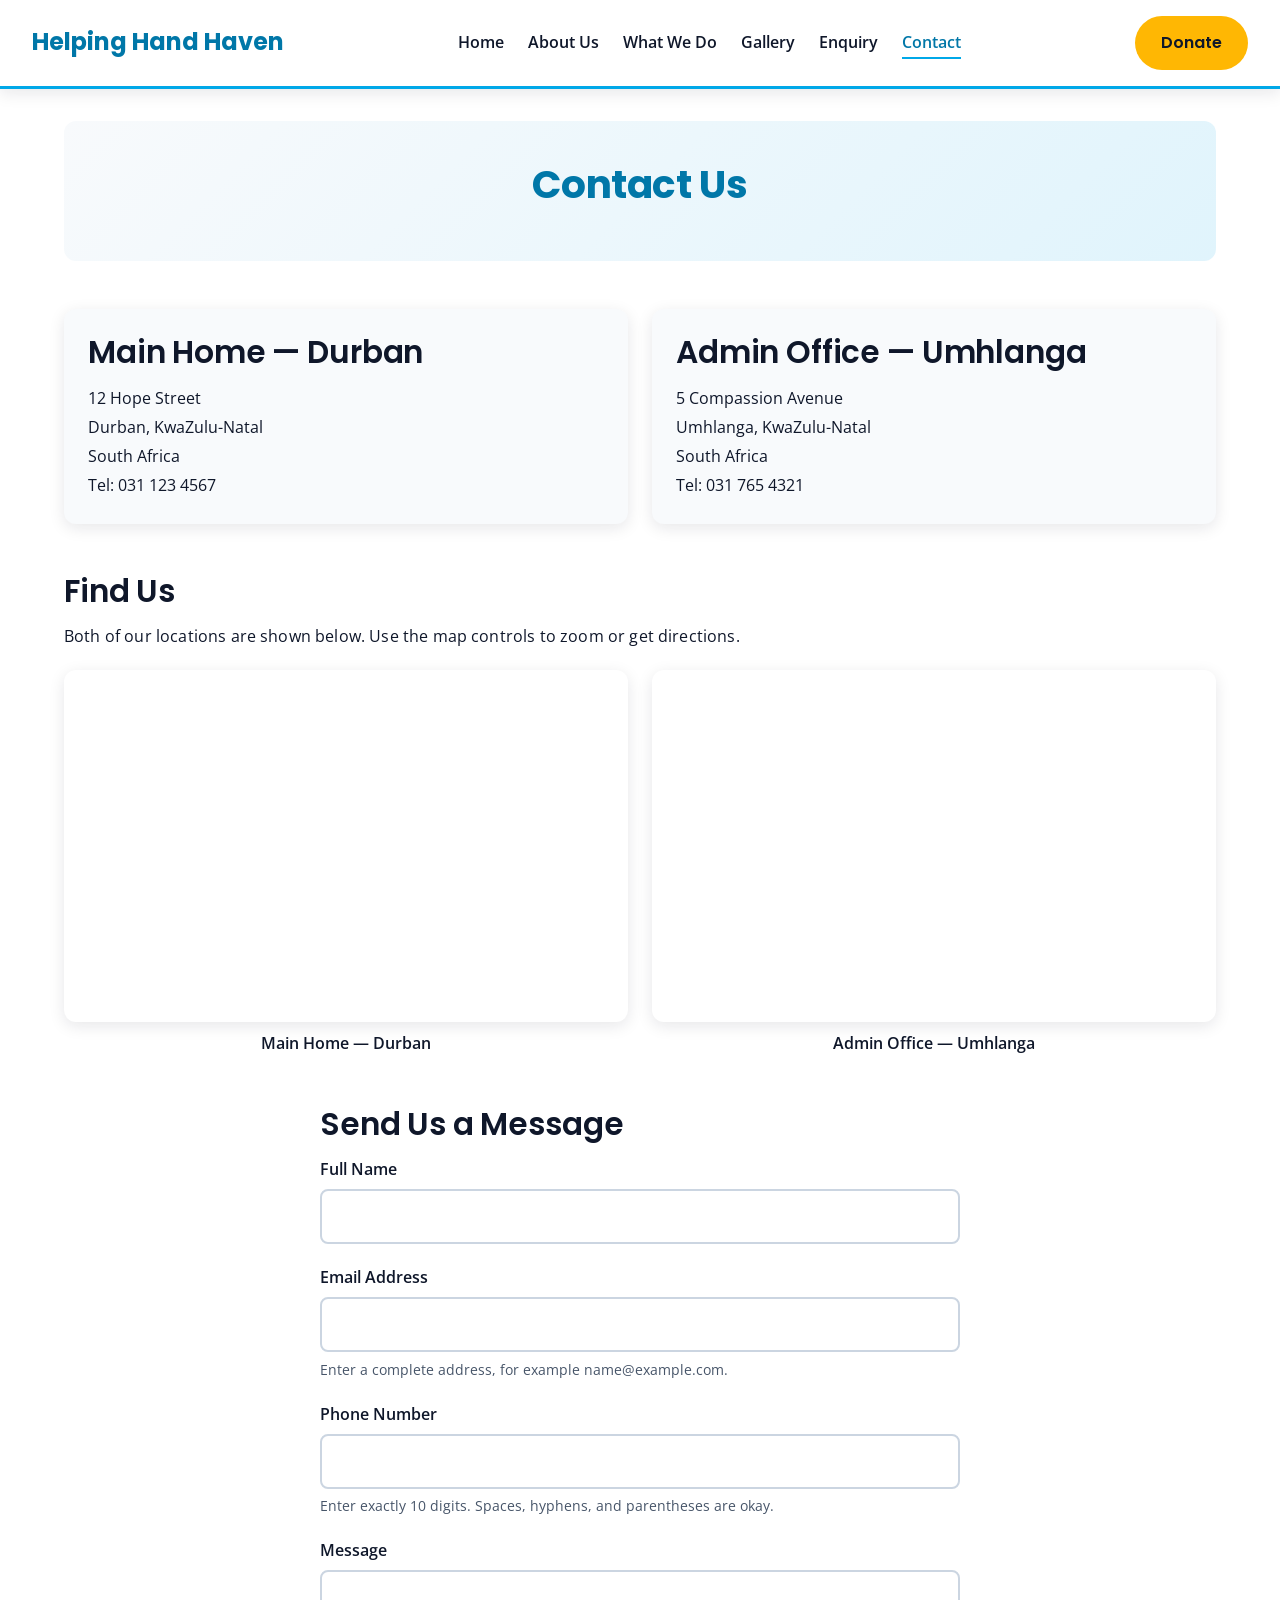
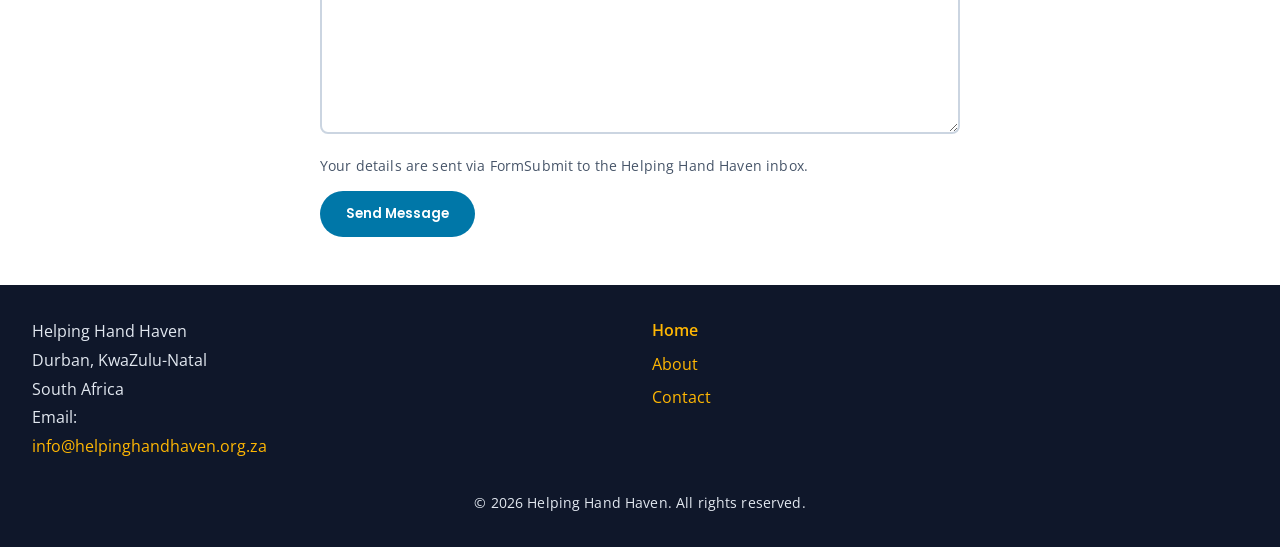
==== contact.html @ 0e316804 "changes" ====
<!DOCTYPE html>
<html lang="en">
<head>
    <meta charset="UTF-8">
    <meta name="viewport" content="width=device-width, initial-scale=1.0">
    <meta name="referrer" content="strict-origin-when-cross-origin">
    <title>Contact Helping Hand Haven | Durban and Umhlanga</title>
    <meta name="description" content="Contact Helping Hand Haven in Durban or Umhlanga, KwaZulu-Natal. Send a message or find directions to our locations.">
    <meta name="keywords" content="contact Helping Hand Haven, children's home Durban, Umhlanga, directions, KwaZulu-Natal">
    <link rel="preconnect" href="https://fonts.googleapis.com">
    <link rel="preconnect" href="https://fonts.gstatic.com" crossorigin>
    <link href="https://fonts.googleapis.com/css2?family=Open+Sans:wght@400;600;700&amp;family=Poppins:wght@400;600;700&amp;display=swap" rel="stylesheet">
    <link rel="stylesheet" href="css/styles.css">
    <script src="js/script.js" defer></script>
</head>
<body>

    <!-- ===== Header and Navigation ===== -->
    <header>
        <div class="logo">
            <a href="index.html">Helping Hand Haven</a>
        </div>
        <input class="nav-toggle" type="checkbox" id="nav-toggle" aria-controls="primary-navigation">
        <label class="nav-toggle-label" for="nav-toggle">
            <span aria-hidden="true"></span>
            <span class="visually-hidden">Toggle navigation menu</span>
        </label>
        <nav id="primary-navigation" aria-label="Primary navigation">
            <ul class="nav-links">
                <li><a href="index.html">Home</a></li>
                <li><a href="about.html">About Us</a></li>
                <li><a href="what-we-do.html">What We Do</a></li>
                <li><a href="gallery.html">Gallery</a></li>
                <li><a href="enquiry.html">Enquiry</a></li>
                <li><a href="contact.html" aria-current="page">Contact</a></li>
            </ul>
        </nav>
        <a href="enquiry.html" class="btn btn-donate">Donate</a>
    </header>

    <!-- ===== Main Content ===== -->
    <main>

        <section class="page-title">
            <h1>Contact Us</h1>
        </section>

        <!-- locations -->
        <section class="locations">
            <div class="location">
                <h2>Main Home &mdash; Durban</h2>
                <address>
                    12 Hope Street<br>
                    Durban, KwaZulu-Natal<br>
                    South Africa<br>
                    Tel: 031 123 4567
                </address>
            </div>
            <div class="location">
                <h2>Admin Office &mdash; Umhlanga</h2>
                <address>
                    5 Compassion Avenue<br>
                    Umhlanga, KwaZulu-Natal<br>
                    South Africa<br>
                    Tel: 031 765 4321
                </address>
            </div>
        </section>

        <!-- Map -->
        <section class="map-section">
            <h2>Find Us</h2>
            <p>Both of our locations are shown below. Use the map controls to zoom or get directions.</p>
            <div class="map-grid">
                <figure class="map-frame">
                    <iframe
                        title="Map showing the Main Home at 12 Hope Street, Durban"
                        src="https://www.google.com/maps?q=12+Hope+Street,+Durban,+KwaZulu-Natal,+South+Africa&amp;output=embed"
                        loading="lazy"
                        referrerpolicy="no-referrer-when-downgrade"
                        allowfullscreen></iframe>
                    <figcaption>Main Home &mdash; Durban</figcaption>
                </figure>
                <figure class="map-frame">
                    <iframe
                        title="Map showing the Admin Office at 5 Compassion Avenue, Umhlanga"
                        src="https://www.google.com/maps?q=5+Compassion+Avenue,+Umhlanga,+KwaZulu-Natal,+South+Africa&amp;output=embed"
                        loading="lazy"
                        referrerpolicy="no-referrer-when-downgrade"
                        allowfullscreen></iframe>
                    <figcaption>Admin Office &mdash; Umhlanga</figcaption>
                </figure>
            </div>
        </section>

        <!-- Contact form -->
        <section class="contact-form">
            <h2>Send Us a Message</h2>
            <form action="https://formsubmit.co/info@helpinghandhaven.org.za" method="post" data-email-form data-ajax-action="https://formsubmit.co/ajax/info@helpinghandhaven.org.za">
                <input type="hidden" name="_subject" value="New Helping Hand Haven contact message">
                <input type="hidden" name="_url" value="https://helpinghandhaven.org.za/contact.html">
                <input type="hidden" name="_template" value="table">
                <div class="honeypot" aria-hidden="true">
                    <label for="website">Leave this field blank</label>
                    <input type="text" id="website" name="_honey" tabindex="-1" autocomplete="off">
                </div>
                <div class="form-group">
                    <label for="full-name">Full Name</label>
                    <input type="text" id="full-name" name="full-name" minlength="2" maxlength="80" autocomplete="name" required>
                </div>
                <div class="form-group">
                    <label for="email">Email Address</label>
                    <input type="email" id="email" name="email" maxlength="254" autocomplete="email" aria-describedby="email-help" required>
                    <small id="email-help">Enter a complete address, for example name@example.com.</small>
                </div>
                <div class="form-group">
                    <label for="phone">Phone Number</label>
                    <input type="tel" id="phone" name="phone" inputmode="tel" maxlength="30" autocomplete="tel" aria-describedby="phone-help" required>
                    <small id="phone-help">Enter exactly 10 digits. Spaces, hyphens, and parentheses are okay.</small>
                </div>
                <div class="form-group">
                    <label for="message">Message</label>
                    <textarea id="message" name="message" rows="5" minlength="10" maxlength="1500" required></textarea>
                </div>
                <p class="form-note">Your details are sent via FormSubmit to the Helping Hand Haven inbox.</p>
                <button type="submit" class="btn btn-primary">Send Message</button>
                <p class="form-status" data-form-status role="status" aria-live="polite" tabindex="-1" hidden></p>
            </form>
        </section>

    </main>

    <!-- ===== Footer ===== -->
    <footer>
        <div class="footer-contact">
            <address>
                Helping Hand Haven<br>
                Durban, KwaZulu-Natal<br>
                South Africa<br>
                Email: <a href="mailto:info@helpinghandhaven.org.za">info@helpinghandhaven.org.za</a>
            </address>
        </div>
        <div class="footer-links">
            <a href="index.html">Home</a>
            <a href="about.html">About</a>
            <a href="contact.html">Contact</a>
        </div>
        <p class="copyright">&copy; 2026 Helping Hand Haven. All rights reserved.</p>
    </footer>

</body>
</html>
---- css/styles.css ----
/* ==========================================================
   Helping Hand Haven - styles.css
   Sections: 1 Variables  2 Base  3 Typography  4 Layout
             5 Components  6 Pseudo-classes  7 Responsive
   ========================================================== */

/* Fonts: Poppins (headings) + Open Sans (body), as per proposal.
   They are loaded with <link> tags in the <head> of every HTML page (faster than @import). */

/* ---------- 1. CSS VARIABLES (colour scheme from proposal) ---------- */
:root {
  --blue: #00A8E8;
  --gold: #FFB703;
  --green: #38B000;
  --green-dark: #2D7A0F;
  --bg: #FFFFFF;
  --bg-soft: #F8FAFC;
  --text: #0F172A;
  --blue-dark: #0077A8;
  --radius: 0.75rem;
  --shadow: 0 0.25rem 1rem rgba(15, 23, 42, 0.1);
  --max-width: 75rem;

  /* Typography scale (ratio 1.25 - "major third"), all in rem so it scales with the user's settings */
  --step-0: 1rem;
  --step-1: 1.25rem;
  --step-2: 1.5625rem;
  --step-3: 1.9531rem;
  --step-4: 2.4414rem;
}

/* ---------- 2. BASE / DEFAULT STYLES ---------- */
/* CSS reset: removes each browser's default margins/padding so every browser starts equal */
*, *::before, *::after { box-sizing: border-box; margin: 0; padding: 0; }
html { scroll-behavior: smooth; -webkit-text-size-adjust: 100%; }

body {
  margin: 0;
  font-family: 'Open Sans', Arial, sans-serif;
  font-size: 1rem;            /* 16px base, relative everywhere else */
  line-height: 1.7;
  color: var(--text);
  background-color: var(--bg);
}

/* Responsive images: never overflow their container */
img { max-width: 100%; height: auto; display: block; }

a { color: var(--blue-dark); }

main { max-width: var(--max-width); margin: 0 auto; padding: 0 1.5rem; }

section { margin: 3rem 0; }

/* ---------- 3. TYPOGRAPHY ---------- */
h1, h2, h3 {
  font-family: 'Poppins', Arial, sans-serif;
  line-height: 1.25;
  margin: 0 0 0.75rem;
}
h1 { font-size: var(--step-4); font-weight: 700; letter-spacing: -0.01em; }
h2 { font-size: var(--step-3); font-weight: 600; letter-spacing: -0.005em; }
h3 { font-size: var(--step-1); font-weight: 600; color: var(--blue-dark); }
p  { margin: 0 0 1rem; font-weight: 400; letter-spacing: 0.01em; }
strong { font-weight: 600; }
small { font-size: 0.85rem; color: #475569; }
blockquote { margin: 0; font-style: italic; font-size: 1.2rem; }
cite { font-weight: 600; font-style: normal; }

/* ---------- 4. LAYOUT STRUCTURE (Flexbox + Grid) ---------- */
/* Header: flexbox row - logo | nav | donate button */
header {
  display: flex;
  align-items: center;
  justify-content: space-between;
  gap: 1rem;
  flex-wrap: wrap;
  padding: 1rem 2rem;
  background: var(--bg);
  border-bottom: 0.2rem solid var(--blue);
  box-shadow: var(--shadow);
  position: sticky;
  top: 0;
  z-index: 10;
}
.logo a {
  font-family: 'Poppins', Arial, sans-serif;
  font-size: 1.5rem;
  font-weight: 700;
  color: var(--blue-dark);
  text-decoration: none;
}
.nav-links {
  display: flex;
  flex-wrap: wrap;
  gap: 1.5rem;
  list-style: none;
  margin: 0;
  padding: 0;
}
.nav-links a {
  color: var(--text);
  text-decoration: none;
  font-weight: 600;
  padding: 0.25rem 0;
  border-bottom: 0.15rem solid transparent;
}

/* Hamburger toggle: hidden on desktop, shown on tablet/mobile (see section 7) */
.nav-toggle { display: none; }
.nav-toggle-label { display: none; cursor: pointer; padding: 0.5rem; }
.nav-toggle-label span,
.nav-toggle-label span::before,
.nav-toggle-label span::after {
  display: block;
  width: 1.75rem;
  height: 0.2rem;
  background: var(--text);
  border-radius: 0.2rem;
  position: relative;
  transition: transform 0.25s, background-color 0.25s;
}
.nav-toggle-label span::before, .nav-toggle-label span::after { content: ""; position: absolute; left: 0; }
.nav-toggle-label span::before { top: -0.5rem; }
.nav-toggle-label span::after  { top: 0.5rem; }
.visually-hidden {
  position: absolute;
  width: 1px;
  height: 1px;
  padding: 0;
  margin: -1px;
  overflow: hidden;
  clip: rect(0, 0, 0, 0);
  white-space: nowrap;
  border: 0;
}

/* Two-column sections: flexbox */
.hero, .our-history, .service-block {
  display: flex;
  align-items: center;
  gap: 2.5rem;
}
.hero-text, .history-text, .service-text,
.hero-image, .history-image, .service-image { flex: 1 1 50%; }
.service-block.reverse { flex-direction: row-reverse; }

/* Card / photo / team / gallery layouts: CSS Grid */
.core-offerings,
.mission-vision,
.locations {
  display: grid;
  grid-template-columns: repeat(auto-fit, minmax(16rem, 1fr));
  gap: 1.5rem;
}
.photo-grid, .team-grid {
  display: grid;
  grid-template-columns: repeat(3, 1fr);
  gap: 1.5rem;
}
.gallery-grid {
  display: grid;
  grid-template-columns: repeat(3, 1fr);
  gap: 1.5rem;
}
/* Footer: named grid areas (grid-template-areas) make the layout easy to read and rearrange */
footer {
  display: grid;
  grid-template-columns: minmax(0, 1fr) minmax(0, 1fr);
  grid-template-areas:
    "contact links"
    "copy    copy";
  align-items: start;
  gap: 1.5rem;
}
.footer-contact { grid-area: contact; }
.footer-contact address { font-style: normal; line-height: 1.8; }
.footer-contact a { overflow-wrap: anywhere; }
.footer-links   { grid-area: links; }
.copyright      { grid-area: copy; }

/* ---------- 5. VISUAL STYLES / COMPONENTS ---------- */
.page-title {
  text-align: center;
  padding: 2.5rem 1rem;
  margin: 2rem 0;
  background: linear-gradient(135deg, var(--bg-soft), #e0f4fc);
  border-radius: var(--radius);
}
.page-title h1 { color: var(--blue-dark); }

/* Buttons */
.btn {
  display: inline-block;
  padding: 0.7rem 1.5rem;
  border-radius: 2rem;
  font-family: 'Poppins', Arial, sans-serif;
  font-weight: 600;
  text-decoration: none;
  border: 0.15rem solid transparent;
  cursor: pointer;
  transition: background-color 0.2s, transform 0.2s;
}
.btn-primary   { background: var(--blue-dark); color: #fff; }
.btn-secondary { background: transparent; color: var(--blue-dark); border-color: var(--blue); }
.btn-donate    { background: var(--gold); color: var(--text); }

/* Images */
.hero-image img, .history-image img, .service-image img,
.photo-grid img, .gallery-grid img {
  border-radius: var(--radius);
  box-shadow: var(--shadow);
  object-fit: cover;
  filter: brightness(1.06);
  width: 100%;
  aspect-ratio: 4 / 3;
}
.team-grid img {
  width: 10rem; height: 10rem; aspect-ratio: 1 / 1;
  margin: 0 auto 0.75rem;
  border-radius: 50%;
  object-fit: cover;
  filter: brightness(1.06);
  border: 0.25rem solid var(--gold);
}
figure { margin: 0; text-align: center; }
figcaption { margin-top: 0.5rem; font-weight: 600; }

/* Cards */
.card {
  background: var(--bg-soft);
  padding: 1.5rem;
  border-radius: var(--radius);
  border-top: 0.3rem solid var(--green);
  box-shadow: var(--shadow);
}
.mission-vision .card:nth-child(2) { border-top-color: var(--gold); }

/* Lists, table */
.how-to-help ol, .whats-included ul { padding-left: 1.5rem; }
.how-to-help li, .whats-included li { margin-bottom: 0.5rem; }
.whats-included {
  background: var(--bg-soft);
  padding: 1.5rem 2rem;
  border-radius: var(--radius);
  border-left: 0.3rem solid var(--green);
}
table { width: 100%; border-collapse: collapse; box-shadow: var(--shadow); }
th, td { padding: 0.75rem 1rem; text-align: left; border-bottom: 0.0625rem solid #e2e8f0; }
th { background: var(--blue-dark); color: #fff; font-family: 'Poppins', Arial, sans-serif; }
tbody tr:nth-child(even) { background: var(--bg-soft); }

/* Testimonial + CTA banner */
.testimonial {
  background: var(--bg-soft);
  padding: 2rem;
  border-radius: var(--radius);
  border-left: 0.4rem solid var(--gold);
}
.testimonial footer { display: block; grid-template-areas: none; margin-top: 1rem; background: none; padding: 0; color: var(--text); }
.cta-banner {
  text-align: center;
  padding: 3rem 1.5rem;
  color: #fff;
  background: linear-gradient(135deg, var(--blue-dark), var(--green-dark));
  border-radius: var(--radius);
}
.cta-banner h2 { color: #fff; }

/* Forms */
.contact-form, .enquiry-form { max-width: 40rem; margin-left: auto; margin-right: auto; }
.form-group { margin-bottom: 1.25rem; display: flex; flex-direction: column; gap: 0.35rem; }
label, legend { font-weight: 600; }
input[type="text"], input[type="email"], input[type="tel"], input[type="search"], select, textarea {
  padding: 0.75rem;
  font: inherit;
  border: 0.125rem solid #cbd5e1;
  border-radius: 0.5rem;
  width: 100%;
}
fieldset { border: 0.125rem solid #cbd5e1; border-radius: 0.5rem; padding: 1rem 1.25rem; }
legend { padding: 0 0.5rem; }
fieldset label { display: block; font-weight: 400; margin: 0.25rem 0; }

/* Contact page */
.location {
  background: var(--bg-soft);
  padding: 1.5rem;
  border-radius: var(--radius);
  box-shadow: var(--shadow);
}
address { font-style: normal; line-height: 1.8; }
.map-placeholder {
  padding: 4rem 1rem;
  text-align: center;
  background: var(--bg-soft);
  border: 0.15rem dashed var(--blue);
  border-radius: var(--radius);
}

/* Maps: two side by side, matching the location cards above */
.map-grid {
  display: grid;
  grid-template-columns: repeat(2, 1fr);
  gap: 1.5rem;
  margin-top: 1.25rem;
}
.map-frame { min-width: 0; }
.map-frame iframe {
  display: block;
  width: 100%;
  height: 22rem;
  border: 0;
  border-radius: var(--radius);
  box-shadow: var(--shadow);
}

/* Footer */
footer {
  margin-top: 3rem;
  padding: 2rem;
  background: var(--text);
  color: #e2e8f0;
}
footer a { color: var(--gold); display: block; margin-bottom: 0.4rem; text-decoration: none; }
.copyright { text-align: center; margin: 0; font-size: 0.85rem; }

/* ---------- 6. PSEUDO-CLASSES ---------- */
.nav-links a:hover,
.nav-links a:focus,
.nav-links a[aria-current="page"] { color: var(--blue-dark); border-bottom-color: var(--blue); }
.btn:hover { transform: translateY(-0.125rem); }
.btn-primary:hover   { background: var(--blue-dark); }
.btn-secondary:hover { background: var(--blue-dark); color: #fff; }
.btn-donate:hover    { background: #e6a400; }
a:focus-visible, .btn:focus-visible { outline: 0.2rem solid var(--blue-dark); outline-offset: 0.2rem; }
input:focus, select:focus, textarea:focus { outline: none; border-color: var(--blue); box-shadow: 0 0 0 0.2rem rgba(0, 168, 232, 0.25); }
footer a:hover { text-decoration: underline; }
.photo-grid figure:hover img, .gallery-grid figure:hover img { transform: scale(1.03); transition: transform 0.3s; }
.card:hover { transform: translateY(-0.25rem); transition: transform 0.2s; }
.how-to-help li::marker { color: var(--green); font-weight: 700; }

/* :active = while the mouse button is held down */
.btn:active { transform: translateY(0); }
/* :first-child / :last-child / :nth-child = structural pseudo-classes */
.footer-links a:first-child { font-weight: 600; }
tbody tr:hover { background: #e0f4fc; }
/* :visited, :checked, :required, :invalid, ::placeholder, ::selection */
main p a:visited { color: #5b3f9a; }
input[type="radio"]:checked + label, input:checked { accent-color: var(--green); }
input:required:invalid:focus, textarea:required:invalid:focus { border-color: #dc2626; box-shadow: 0 0 0 0.2rem rgba(220, 38, 38, 0.2); }
::placeholder { color: #94a3b8; }
::selection { background: var(--gold); color: var(--text); }
/* Hamburger icon animates into an X when the hidden checkbox is checked */
.nav-toggle:focus-visible + .nav-toggle-label { outline: 0.2rem solid var(--blue-dark); outline-offset: 0.2rem; }
.nav-toggle:checked + .nav-toggle-label span { background: transparent; }
.nav-toggle:checked + .nav-toggle-label span::before { transform: translateY(0.5rem) rotate(45deg); }
.nav-toggle:checked + .nav-toggle-label span::after  { transform: translateY(-0.5rem) rotate(-45deg); }
/* Respect users who ask their device for less motion */
@media (prefers-reduced-motion: reduce) {
  * { transition: none !important; scroll-behavior: auto !important; }
}


/* Keep the three service sections in a clear, easy-to-follow sequence. */
.service-list { display: grid; gap: 2rem; }
.service-list .service-block { margin: 0; }

/* The honeypot field is hidden from visitors and assistive technology. */
.honeypot { position: absolute; left: -10000px; width: 1px; height: 1px; overflow: hidden; }
button:disabled { opacity: 0.7; cursor: wait; }

/* Gallery buttons and the full-size photo viewer */
.gallery-open {
  display: block;
  width: 100%;
  padding: 0;
  border: 0;
  border-radius: var(--radius);
  background: transparent;
  cursor: zoom-in;
}
.gallery-open:focus-visible, button:focus-visible, select:focus-visible, input[type="search"]:focus-visible {
  outline: 0.2rem solid var(--blue-dark);
  outline-offset: 0.2rem;
}
.gallery-lightbox {
  width: min(72rem, calc(100vw - 2rem));
  max-width: 72rem;
  max-height: 92vh;
  margin: auto;
  padding: 1rem;
  overflow: auto;
  border: 0;
  border-radius: var(--radius);
  background: var(--bg);
  color: var(--text);
  box-shadow: var(--shadow);
}
.gallery-lightbox::backdrop { background: rgba(15, 23, 42, 0.82); }
.gallery-lightbox figure { text-align: center; }
.gallery-lightbox img {
  display: block;
  width: auto;
  max-width: 100%;
  max-height: 70vh;
  margin: 0 auto;
  aspect-ratio: auto;
  object-fit: contain;
  border-radius: 0.5rem;
  box-shadow: none;
  filter: brightness(1.06);
}
.lightbox-topbar, .lightbox-controls {
  display: flex;
  align-items: center;
  justify-content: space-between;
  gap: 0.75rem;
}
.lightbox-topbar { margin-bottom: 0.5rem; }
.lightbox-topbar p { margin: 0; }
.lightbox-close {
  padding: 0.5rem 0.9rem;
  border: 0.1rem solid var(--blue);
  border-radius: 1rem;
  background: var(--bg);
  color: var(--blue-dark);
  font: inherit;
  cursor: pointer;
}
.lightbox-controls { justify-content: center; flex-wrap: wrap; margin-top: 0.75rem; }

/* Gentle scroll reveals run only when JavaScript and motion are available. */
.has-scroll-reveal [data-reveal] {
  opacity: 0;
  transform: translateY(1rem);
  transition: opacity 0.45s ease, transform 0.45s ease;
}
.has-scroll-reveal [data-reveal].is-visible { opacity: 1; transform: none; }
/* ---------- 7. RESPONSIVE DESIGN (mobile-first adjustments) ---------- */
/* Breakpoints: Desktop (>1024px) | Large tablet (<=1024px) | Tablet (<=768px) | Mobile (<=480px) */

/* Large tablet and small laptop: use an operable menu below 1025px. */
@media (max-width: 1024px) {
  header { padding: 0.75rem 1.5rem; }
  .logo { order: 1; margin-right: auto; }
  .nav-toggle {
    display: block;
    position: absolute;
    width: 1px;
    height: 1px;
    overflow: hidden;
    clip: rect(0, 0, 0, 0);
    clip-path: inset(50%);
    white-space: nowrap;
  }
  .nav-toggle-label { display: block; order: 2; }
  header > .btn-donate { order: 3; }
  header > nav { order: 4; width: 100%; display: none; }
  .nav-toggle:checked ~ nav { display: block; }
  .nav-links { flex-direction: column; gap: 0; border-top: 0.0625rem solid #e2e8f0; }
  .nav-links li { border-bottom: 0.0625rem solid #e2e8f0; }
  .nav-links a { display: block; padding: 0.85rem 0.5rem; border-bottom: none; }
}

/* Tablet: 768px and below */
@media (max-width: 768px) {
  h1 { font-size: var(--step-3); }
  h2 { font-size: var(--step-2); }

  header { padding: 0.75rem 1rem; }

  /* Multi-column sections collapse to a single column */
  .hero, .our-history, .service-block, .service-block.reverse { flex-direction: column; }
  .photo-grid, .team-grid, .gallery-grid { grid-template-columns: repeat(2, 1fr); }
    .map-grid { grid-template-columns: 1fr; }
  .map-frame iframe { height: 18rem; }
  footer {
    grid-template-columns: repeat(2, minmax(0, 1fr));
    grid-template-areas:
      "contact links"
      "copy    copy";
  }
}

/* Mobile: 480px and below */
@media (max-width: 480px) {
  body { font-size: 0.95rem; }
  h1 { font-size: var(--step-2); }
  h2 { font-size: var(--step-1); }
  h3 { font-size: 1.1rem; }
  main { padding: 0 1rem; }
  header { gap: 0.5rem; }
  .logo a { font-size: 1.05rem; }
  .nav-toggle-label { padding: 0.35rem; }
  header > .btn-donate { padding: 0.45rem 0.9rem; font-size: 0.9rem; }
  main .btn { display: block; text-align: center; margin-bottom: 0.75rem; }
  .photo-grid, .team-grid, .gallery-grid { grid-template-columns: 1fr; }
  footer {
    grid-template-columns: 1fr;
    grid-template-areas: "contact" "links" "copy";
    padding: 1.5rem 1rem;
  }
  .page-title { padding: 1.5rem 1rem; }
  .gallery-lightbox { width: calc(100vw - 1rem); padding: 0.75rem; }
  .lightbox-controls .btn { display: inline-block; width: auto; }
  .cta-banner { padding: 2rem 1rem; }
  .testimonial, .whats-included { padding: 1.25rem; }
  /* Wide tables scroll sideways instead of breaking the page */
  table { display: block; overflow-x: auto; }
}

.form-note { margin: 0.75rem 0; color: #475569; font-size: 0.9rem; }

/* Accessible feedback for form submissions */
.form-status {
  margin-top: 1rem;
  padding: 0.75rem 1rem;
  background: var(--bg-soft);
  border-left: 0.3rem solid var(--green);
  border-radius: var(--radius);
  color: var(--text);
}
.form-status[hidden] { display: none; }
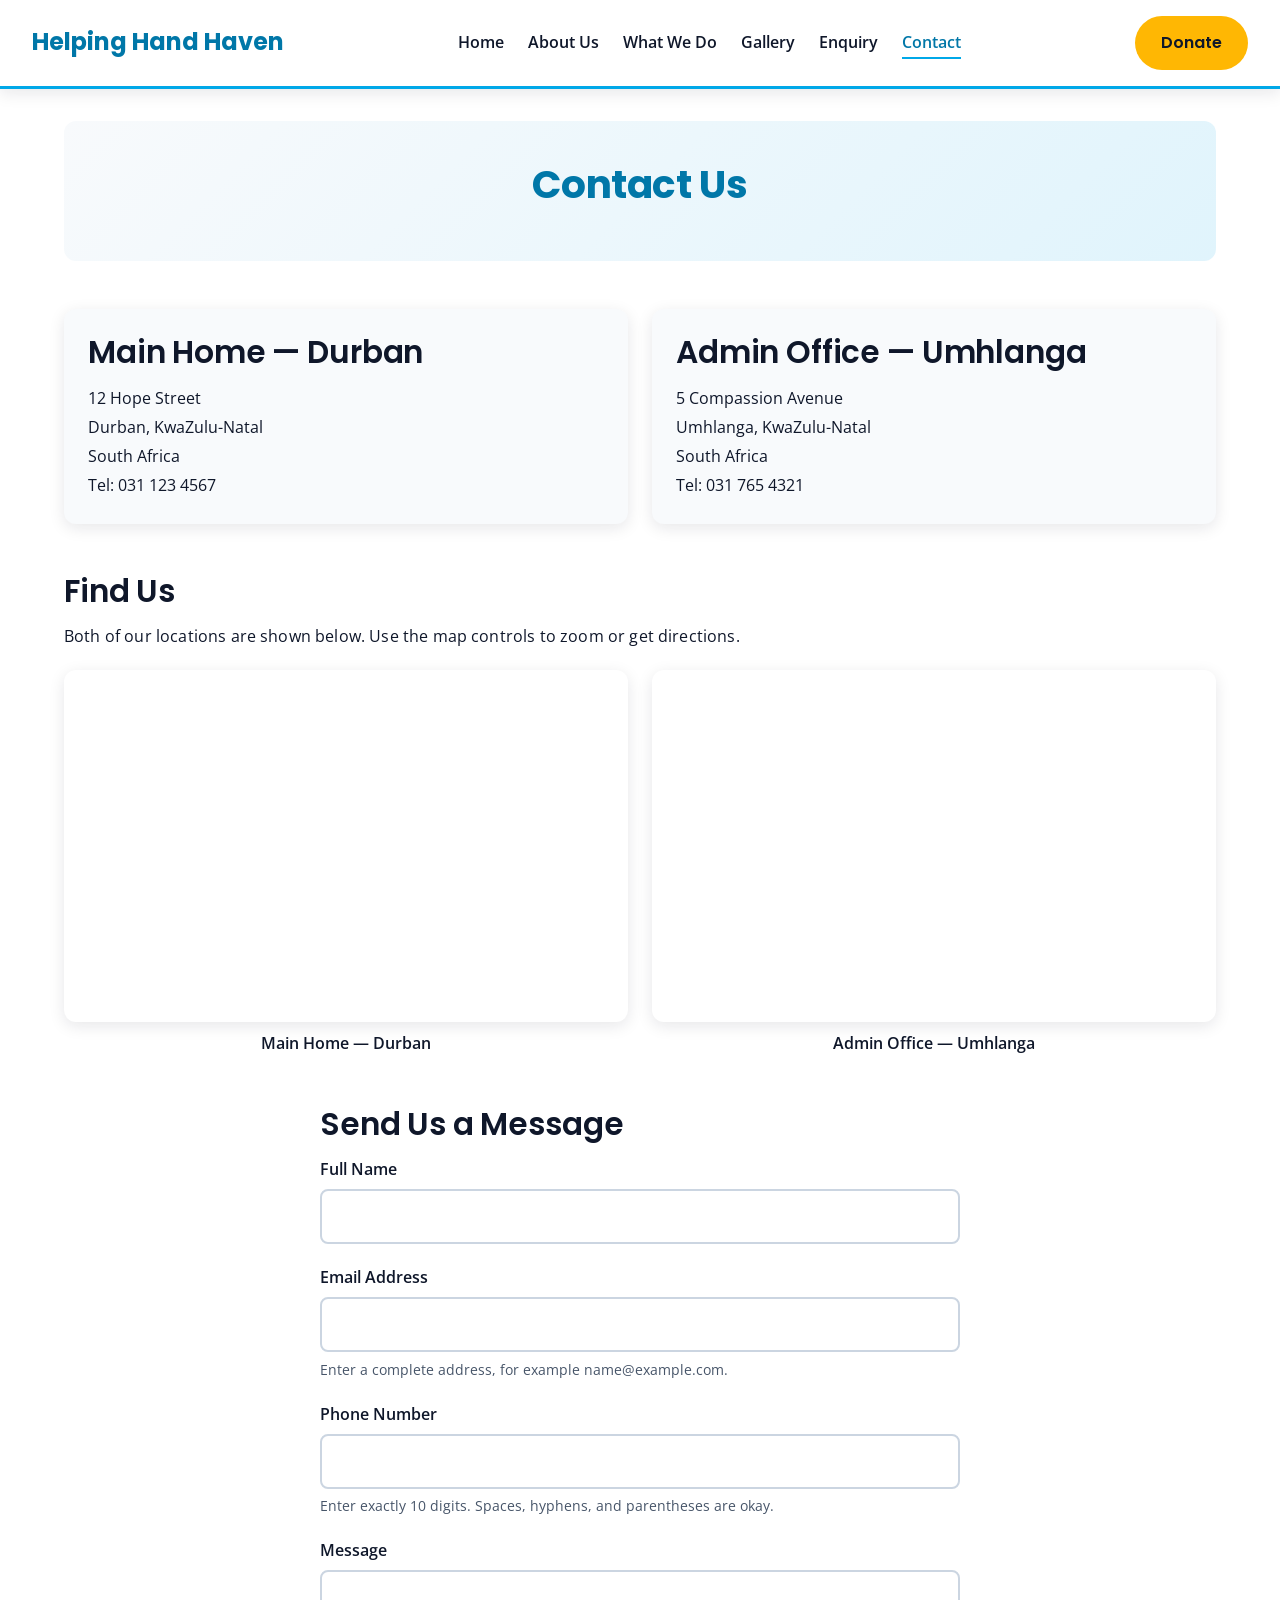
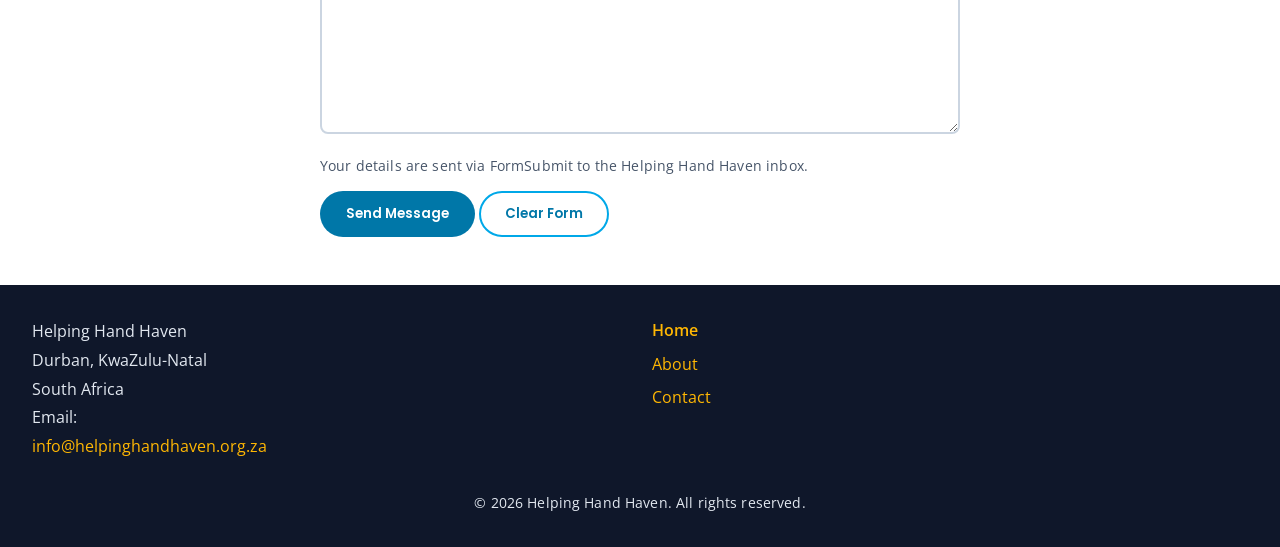
==== commit 8fae3430: "added clear button" ====
--- a/contact.html
+++ b/contact.html
@@ -101,8 +101,8 @@
                 <input type="hidden" name="_url" value="https://helpinghandhaven.org.za/contact.html">
                 <input type="hidden" name="_template" value="table">
                 <div class="honeypot" aria-hidden="true">
-                    <label for="website">Leave this field blank</label>
-                    <input type="text" id="website" name="_honey" tabindex="-1" autocomplete="off">
+                    <label for="hp-field">Leave this field blank</label>
+                    <input type="text" id="hp-field" name="_honey" tabindex="-1" autocomplete="nope">
                 </div>
                 <div class="form-group">
                     <label for="full-name">Full Name</label>
@@ -124,6 +124,7 @@
                 </div>
                 <p class="form-note">Your details are sent via FormSubmit to the Helping Hand Haven inbox.</p>
                 <button type="submit" class="btn btn-primary">Send Message</button>
+                <button type="reset" class="btn btn-secondary">Clear Form</button>
                 <p class="form-status" data-form-status role="status" aria-live="polite" tabindex="-1" hidden></p>
             </form>
         </section>
@@ -149,4 +150,4 @@
     </footer>
 
 </body>
-</html>
+</html>
